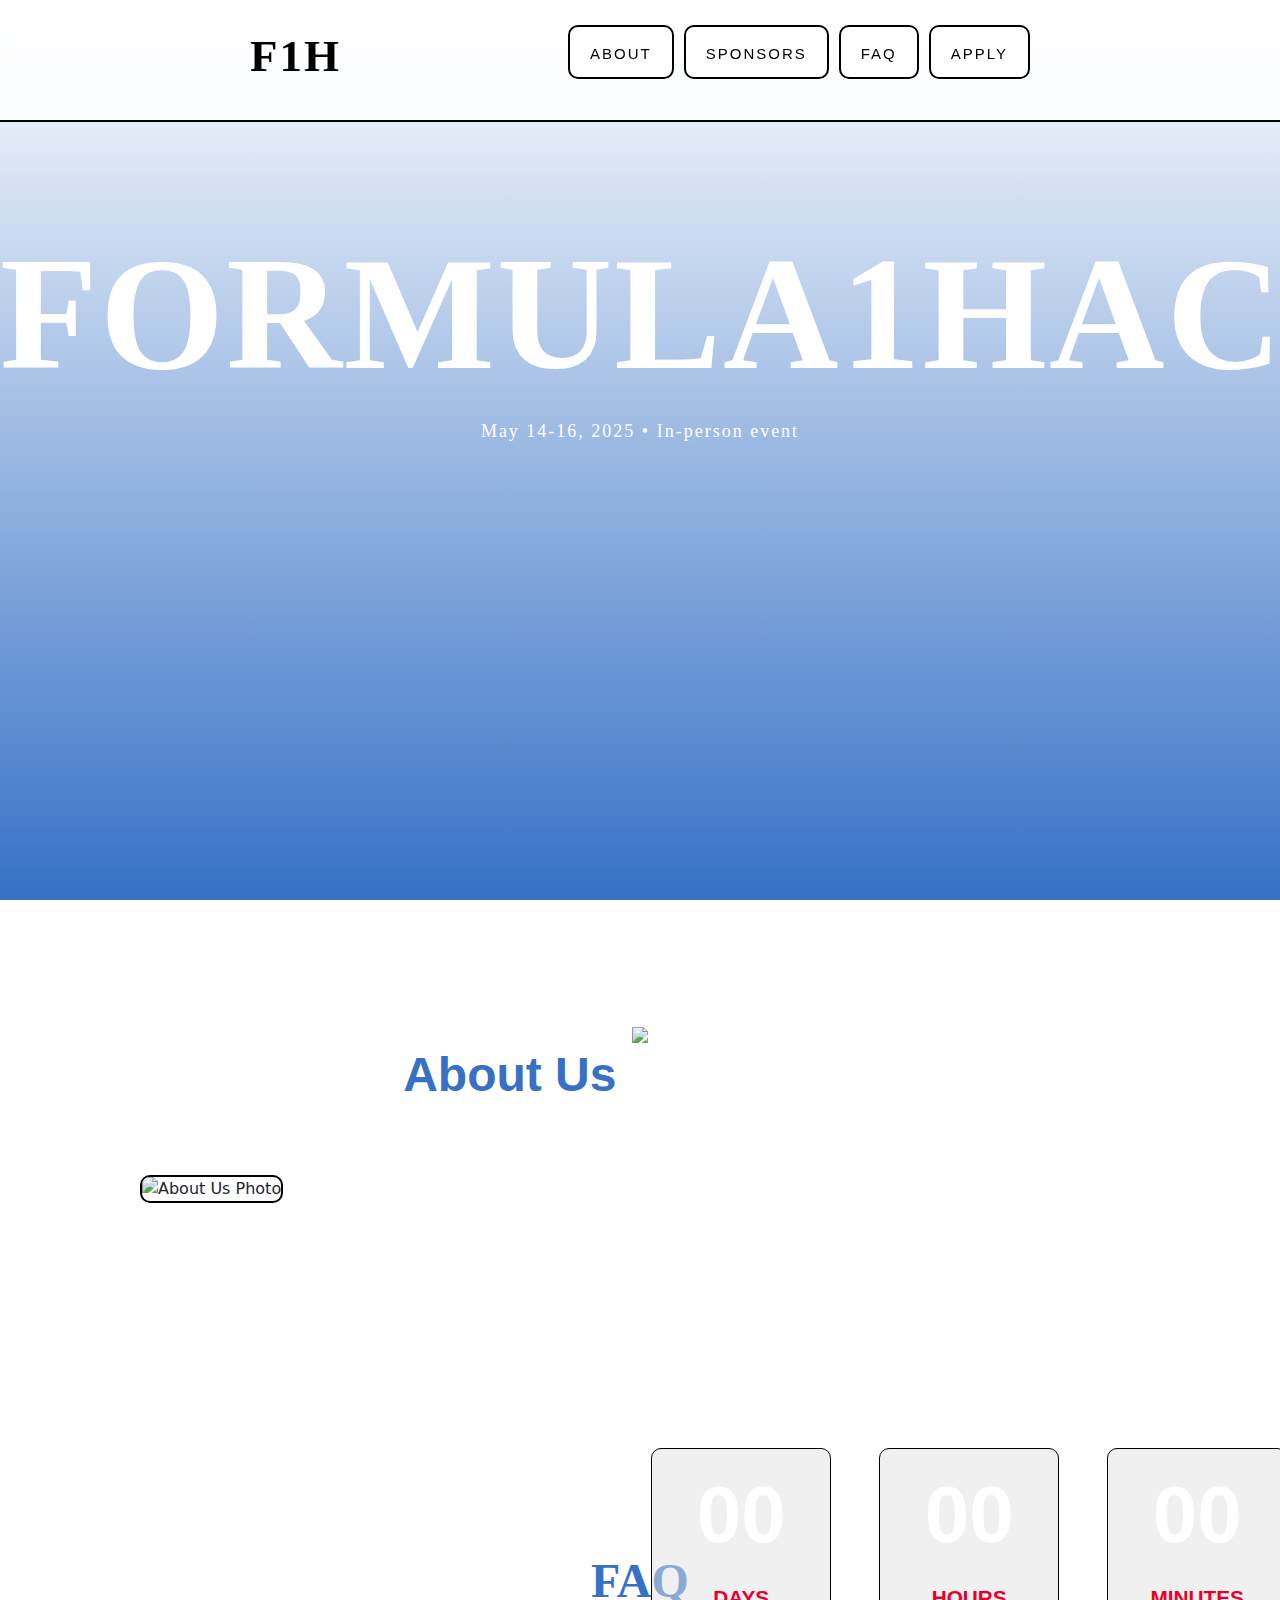
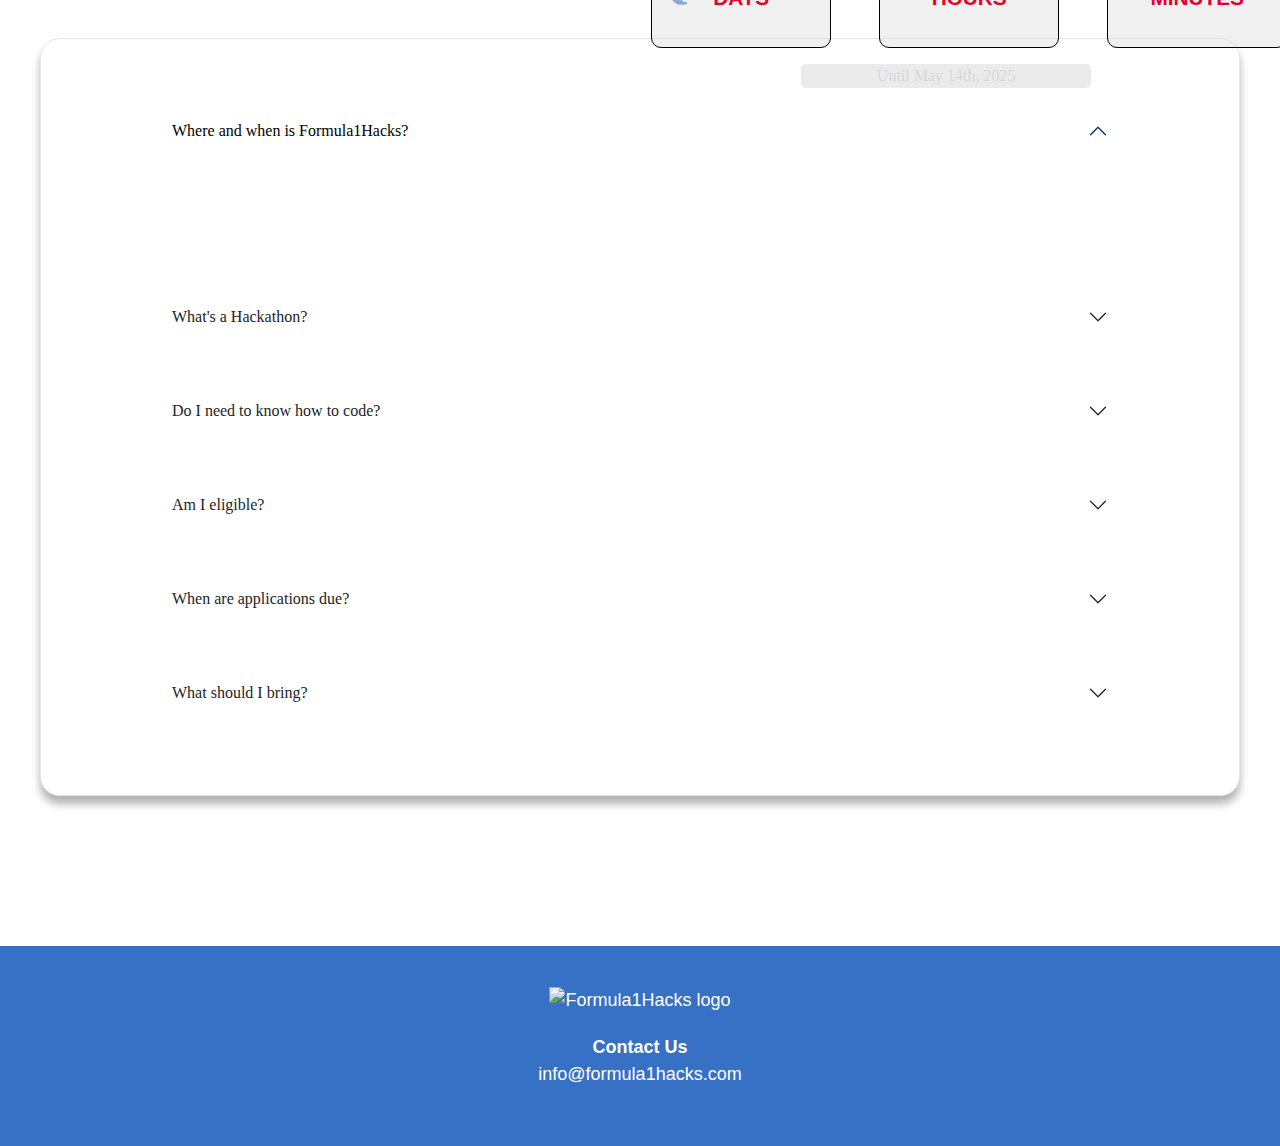
==== index.html @ 16a93703 "Rename home.html to index.html" ====
<!DOCTYPE html>
<html lang="en">
<head>
        <meta charset="utf-8">
        <meta name="viewport" content="width=device-width, initial-scale=1">

<!-- Bootstrap CSS -->
<link href="https://cdn.jsdelivr.net/npm/bootstrap@5.3.3/dist/css/bootstrap.min.css" rel="stylesheet">
<!-- Google Fonts -->
<link href="https://fonts.googleapis.com/css2?family=Roboto:wght@400;500;700&display=swap" rel="stylesheet">
<script src="https://kit.fontawesome.com/4e2d5c04ac.js" crossorigin="anonymous"></script>
<!--Styling Sheet-->
 <link rel="stylesheet" href="home.css">
         
<title>Formula1Hacks</title>
</head>
<!-- Header -->
  <header class="header" id="navigation">
    <h2><a href="">F1H</a></h2>
      <nav>
          <ul>
            <button class="hover-box about">
            <li><a href="#about">About</a></li>
            </button>
            <button class="hover-box sponsors">
            <li><a href="#sponsors">Sponsors</a></li>
            </button>
            <button class="hover-box faq">
            <li><a href="#FAQ">FAQ</a></li>
            </button>
            <button class="hover-box apply">
            <li><a href="#apply">Apply</a></li>
            </button>
          </ul>
        </nav>
    </header>

<!-- Body -->
  <body>
    <main>
    <section>
      <div class="hero">
        <div class="hero-content"> 
        <h1>FORMULA1HACKS</h1>
        <div class="hero-subcontent">
          <p>May 14-16, 2025 • In-person event</p>
        </div>
        </div>
      </div>
    </section>
        <div class="timerbackground">
          <img src="../img/Countdowntimer.svg" width="1200" height="auto">
        
          <div class="until" id="myCountdown">
            <div class="until__component">
                <div class="until__numeric until__numeric--days">00</div>
                <div class="until__units">Days</div>
            </div>
    
            <div class="until__component">
                <div class="until__numeric until__numeric--hours">00</div>
                <div class="until__units">Hours</div>
            </div>
    
            <div class="until__component">
                <div class="until__numeric until__numeric--minutes">00</div>
                <div class="until__units">Minutes</div>
            </div> 
            <div class="until__event">Until May 14th, 2025</div>
        </div>
        </div>

        <section>
          <div class="aboutsection">
            <div class="about-container">
              <div class="about-image">
                <img src="../img/aboutusphoto.png" alt="About Us Photo" style=" border: 2px solid black">
              </div>
              <div class="about-content">
            <h2>About Us</h2>
            <p>Here at Formula1Hacks, we’re just as passionate about racing as you are, and what better way to immerse yourself in F1 than to find solutions to the problems teams and fans face regularly?
              Join us this May, explore a community of innovative hackers and mentors, and code out your passion for Formula 1! You’re set for a thrilling race- we’ve got 2 days full of workshops, fun activities, and networking events with companies looking to hire you! See you at the finishing line!</p>
            </div>
          </div>
        </section>

        <section>
          <div class="faqsection">
          <h2 id="faqtitle">FAQ</h2>
            <div class="faqcard" style="width: 1200px; background-color: transparent; padding: 50px 0px;">
          <div class="accordion" id="accordion">
            <div class="accordion-item">
              <h3 class="accordion-header" id="headingOne">
                <button class="accordion-button" type="button" data-bs-toggle="collapse" data-bs-target="#collapseOne" aria-expanded="true" aria-controls="collapseOne">
                  Where and when is Formula1Hacks? 
                </button>
              </h3>
              <div id="collapseOne" class="accordion-collapse collapse show" aria-labelledby="headingOne" data-bs-parent="#accordion">
                <div class="accordion-body">
                  Formula1Hacks is taking place at the University of Waterloo from May 14 - 16, 2025.
                </div>
              </div>
            </div>

            <div class="accordion-item">
              <h3 class="accordion-header" id="headingTwo">
                <button class="accordion-button collapsed" type="button" data-bs-toggle="collapse" data-bs-target="#collapseTwo" aria-expanded="false" aria-controls="collapseTwo">
                  What's a Hackathon?
                </button>
              </h3>
              <div id="collapseTwo" class="accordion-collapse collapse" aria-labelledby="headingTwo" data-bs-parent="#accordion">
                <div class="accordion-body">
                  A virtual or in-person event where programmers and desginers come together and brainstorm solutions to real world problems using emerging technologies. Many coders benefit from planning and executing a creative project in short time frame, larning new skills from workshops, networking with companies looking to hire, and having a fun weekend!  
                </div>
              </div>
            </div>

            <div class="accordion-item">
              <h3 class="accordion-header" id="headingThree">
                <button class="accordion-button collapsed" type="button" data-bs-toggle="collapse" data-bs-target="#collapseThree" aria-expanded="false" aria-controls="collapseThree">
                  Do I need to know how to code?
                </button>
              </h3>
              <div id="collapseThree" class="accordion-collapse collapse" aria-labelledby="headingThree" data-bs-parent="#accordion">
                <div class="accordion-body">
                  Nope! Formula1Hacks is open to new coders and programmers of all skill-levels. One of the many benefits of attending hackathons is being able to build up project experience in a learning-conductive enviornment. 
                </div>
              </div>
            </div>

            <div class="accordion-item">
              <h3 class="accordion-header" id="headingFour">
                <button class="accordion-button collapsed" type="button" data-bs-toggle="collapse" data-bs-target="#collapseFour" aria-expanded="false" aria-controls="collapseFour">
                  Am I eligible? 
                </button>
              </h3>
              <div id="collapseFour" class="accordion-collapse collapse" aria-labelledby="headingFour" data-bs-parent="#accordion">
                <div class="accordion-body">
                  We encourage anyone 18+ to apply.
                </div>
              </div>
            </div>

            <div class="accordion-item">
              <h3 class="accordion-header" id="headingFive">
                <button class="accordion-button collapsed" type="button" data-bs-toggle="collapse" data-bs-target="#collapseFive" aria-expanded="false" aria-controls="collapseFive">
                  When are applications due? 
                </button>
              </h3>
              <div id="collapseFive" class="accordion-collapse collapse" aria-labelledby="headingFive" data-bs-parent="#accordion">
                <div class="accordion-body">
                  Applications are open and are due March 30th, 11:59pm.
                </div>
              </div>
            </div>

            <div class="accordion-item">
            <h3 class="accordion-header" id="headingSix">
              <button class="accordion-button collapsed" type="button" data-bs-toggle="collapse" data-bs-target="#collapseSix" aria-expanded="false" aria-controls="collapseSix">
                What should I bring? 
              </button>
            </h3>
            <div id="collapseSix" class="accordion-collapse collapse" aria-labelledby="headingSix" data-bs-parent="#accordion">
              <div class="accordion-body">
                As Formula1Hacks is an in-person event, we encourage hackers to bring a laptop, charger, student ID, pyjamas, and any personal care/hygiene items they may ned for the 2-day event. 
              </div>
            </div>
          </div>

          </div>
        </div>
      </div>
        </section>

        <section>
          <div class="Apply">
          </div>
        </section>

        <footer>
          <div>
            <img src="" alt="Formula1Hacks logo">
            <div class="Contact">Contact Us</div>
            <p><a>info@formula1hacks.com</a></p>
            <div class="icons" ></div>
            <i class="fa-brands fa-instagram fa-xl"></i>
            <i class="fa-brands fa-linkedin fa-xl"></i>
          </div>
        </footer>
      <script src="https://cdnjs.cloudflare.com/ajax/libs/dayjs/1.11.13/dayjs.min.js"></script>
      <script src="https://cdnjs.cloudflare.com/ajax/libs/dayjs/1.11.13/plugin/duration.min.js"></script>
      <script src="https://cdn.jsdelivr.net/npm/bootstrap@5.3.3/dist/js/bootstrap.bundle.min.js" integrity="sha384-YvpcrYf0tY3lHB60NNkmXc5s9fDVZLESaAA55NDzOxhy9GkcIdslK1eN7N6jIeHz" crossorigin="anonymous"></script>
      <script src="home_countdown_timer.js"></script>
        </main>
    </body>
</html>
---- home.css ----
/* getting rid of default css styling */ 
* {
  margin: 0;
  padding: 0;
  box-sizing: border-box;
}

header {
    /* background-color: #fff; */ 
    background: rgba(255, 255, 255, 0.8); /* White with 80% opacity */
    text-decoration: none;
    font-family: "Playfair Display", serif;
    text-transform: uppercase;
    letter-spacing: 1.5px;
    display: flex;
    justify-content: space-between;
    align-items: center;
    border-bottom: 2px solid rgb(0, 0, 0);
    text-align: center; /* Center-align text inside the container */
    width: 100%;
    padding: 10px 250px; /* Top/Bottom: 15px, Left/Right: 60px */
    position: sticky; /* Keeps the nav at the top on scroll */
    top: 0;
    z-index: 1000; /* Ensures the nav stays above content */
    backdrop-filter: blur(8px); /* Optional: adds a blur effect for a frosted-glass look */
}

h1{
  font-size: 2em;
  font-weight: bold;
  font-family: "Playfair Display", serif;
  padding-bottom: 0;
}

/* styling the formula1hacks button */
#navigation h2 {
    font-size: 45px;
    color: black; 
    font-family: "Playfair Display", serif;
    letter-spacing: 2px;
    font-weight: bold;
}

  
  
   nav ul {
    list-style: none;
    display: flex;
    gap: 10px; 
    color: #fff; 
  }  

  /* when clicking links/buttons */ 
  nav a {
    text-decoration: none;
    font-family: "Montserrat ", sans-serif;
    text-transform: uppercase;
    font-size: 15px;
    letter-spacing: 2px;
  }


  .hover-box {
    display: inline-block;
    padding: 10px 20px; 
    font-size: 20px; /* Initial text color */
    background-color: white; /* Initial background color */
    border: 2px solid rgb(0, 0, 0);
    text-align: center;
    transition: all 0.2s ease; /* Smooth transition for hover */
    cursor: pointer; /* Pointer cursor on hover */
    letter-spacing: 1px;
    font-family: "Inter";
  }

  .hover-box.about:hover {
    background-color: #E8002D; 
    color: white;
  } 

  .hover-box.sponsors:hover {
    background-color: #FF8000; 
    color: white;
  } 

  .hover-box.faq:hover {
    background-color: rgb(54, 113, 198); 
    color: white;
  } 

  .hover-box.apply:hover {
    background-color: #229971; 
    color: white;
  } 
  a:link, a:visited {
    color: inherit; /* Keeps the text color the same as the surrounding text */
    text-decoration: none; /* Removes underline if desired */
  }
  body {
    background: rgb(0, 0, 0);
    background: linear-gradient(0deg,rgba(54, 113, 198, 1) 0%,  rgb(255, 255, 255) 100% );
    background-attachment: fixed;
}

button.hover-box {
border-radius: 10px; 
font-family: "Inter";
margin-top: 15px;
margin-bottom: 15px;
margin-left: auto;
margin-right: auto;
text-align: center;
}
 
html{
align-items: center;
text-align: center;
}

.hero {
  position: relative; /* To position text on top */
  min-height: 100vh; /* Full viewport height */
  background: url('../img/formula1-car.jpg') no-repeat center center/cover;
  color: white; /* White text for contrast */
  display: flex; /* Center content */
  justify-content: center; /* Center horizontally */
  padding: 6em 0;
}

.hero-content {
  text-align: center; 
  border-radius: 10px;
  top: 100px; /* Distance from the top of the hero */
  left: 10%; /* Distance from the left of the hero */
  font-size: 80px; 
  font-family: "Playfair Display", serif;
  letter-spacing: 2px;
  background-attachment: fixed;
  width: 100vw;
  overflow: hidden;
}

.hero-subcontent p { 
  font-family: 'Inter';
  font-size: 18px;
  letter-spacing: 1.5;
}


.until {
  width: 700px;/* if you zoom in and out (add more or less pixels), the container will still only take 500 px space */
  display: grid; /* allows you to put things in columns */ 
  grid-template-columns: repeat(3,1fr); /* 4 columns and every column takes the same amoutn of space "1fr"*/
  gap: 16px; /* 1m means 1 times the currnt font size and gap is the space between the elements */
  padding: 16px; /* padding is the space around the inside element */
  border-radius: 10px; 
  background-position: 0 0, 0 10px, 10px -10px, -10px 0px;
  font-family: sans-serif;
  position: absolute; 
  top: 410px;
  left: 20%; 
}

.timerbackground {
  display: inline-block;
  z-index: 10; 
  position: relative;
}

.until__component{
  text-align: center;
  background-color: #000;
  border-radius: 10px;
  border: 1px solid rgb(0, 0, 0); 
  max-width: 180px;
  min-height: 200px;
  background-color: rgba(226, 226, 226, 0.5);
}

.until__numeric{
color: #fff;
padding: 6.4px 0px 0px 0px; 
font-size: 80px;
font-weight: bold;
font-family: "Montserrat ", sans-serif;
text-transform: uppercase;
}

.until__units{
  font-size: 20.8px; 
  font-weight: bold;
  color:#E8002D;
  font-family: "Montserrat ", sans-serif;
  text-transform: uppercase;
  padding: 6.4px 0; 
}

.until__event{
  color:#d8d8d8;
  grid-column: span 2;
  margin-left: 150px;
  font-family: "Playfair Display", serif;
  background-color: rgba(216, 216, 216,0.5);
  border-radius: 5px;
}

/*note: better to use em bacuse its relative and wont affect everything like the padding and style when you use absolute units like px for font size */ 

.about-container {
  display: flex;
  align-items: center; /* Vertically aligns the content */
  justify-content: space-between;
  width: 1000px;
  margin: 0 auto;
  gap: 120px;
}

.about-image img {
  max-width: 500px;
  border: 2px solid black;
  object-fit: cover;
  border-radius: 10px;
}

.about-content {
  flex: 1; /* Pushes the content to take up remaining space */
}

.about-content h2 {
  color: rgb(54, 113, 198);
  font-size: 48px;
  font-family: "Montserrat ", sans-serif;
  text-align: left;
  padding-bottom: 20px;
  font-weight: bold;
}

.about-content p {
  font-size: 19.2px;
  color: #ffffff;
  line-height: 1.6;
  font-family: "Montserrat ", sans-serif;
  text-align: left;
}

.faqsection h2{
  color: rgb(54, 113, 198);
  font-size: 48px;
  font-family: 'Inter';
  text-align: center;
  padding: 20px;
  margin-top: 200px;
  font-weight: bold;
}

.faqcard{
border-radius: 20px;
box-shadow: 0 8px 8px rgba(0, 0, 0, 0.3);
display: block;
border: 1px solid rgb(0, 0, 0, 0.1);
margin: 0 auto;
overflow: visible;
max-width: 100%;
height: auto;
}

.accordion-button{
border-radius: 10px;
background-color: white;
padding: 32px;
border: none;
text-align: left;
justify-content: space-between;
max-width: 1000px; 
height: auto;
}

.accordion-button:not(.collapsed) {
  background-color: white;
  box-shadow: none;
  color: #000;
  border-radius: 10px 10px 0 0;
  padding: 32px;
}

.accordion-item {
  border: none;
  margin-bottom: 10px;
  background-color: transparent; 
}

.accordion-body {
  background-color: transparent;
  border-radius: 0px 0px 10px 10px; /* Rounded bottom corners */
  padding: 32px;
  color: #ffffff;
  text-align: left;
  border: 2px solid #fff;
  font-family: 'Inter';
  font-size: 16px;

}

.accordion{
  max-width: 1000px; 
  margin: 0 auto; 
}

.accordion-button:hover {
  background-color: rgb(54, 113, 198);
  color: #fff;
  transition: all 0.3s ease;
}

#accordion h3{
  font-family: 'Inter';
  font-size: 20px;
}

footer{
  background-color: rgb(54, 113, 198);
  margin-top: 150px;
  font-size: 18px;
  color: #fff;
  height: 200px;
  font-family: "Montserrat ", sans-serif;
  display: block;
  align-content: center;
}

footer div.Contact{
  font-weight:bold;
}

footer a{
  text-decoration: none;
}

footer img{
margin-bottom: 20px;
}
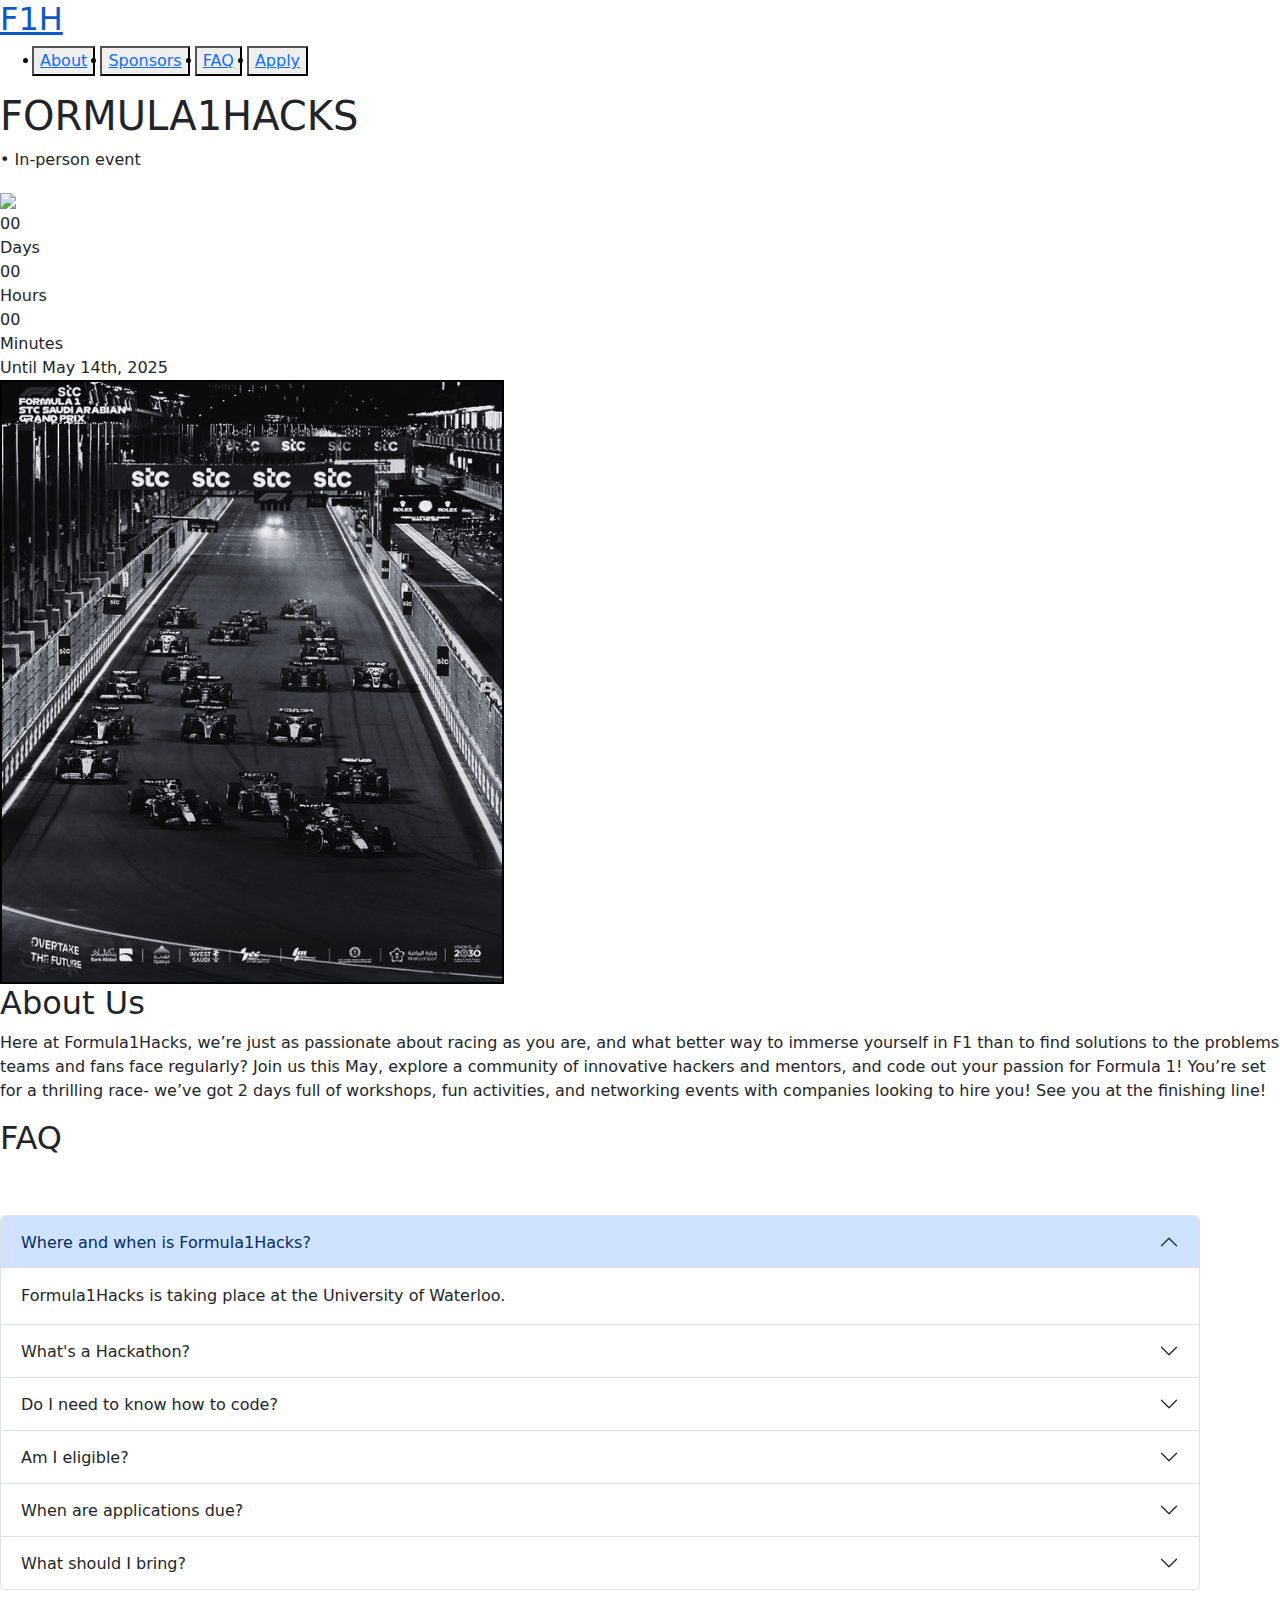
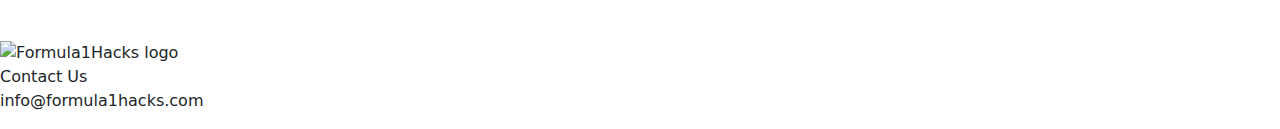
==== commit f012f916: "Update index.html" ====
--- a/index.html
+++ b/index.html
@@ -10,7 +10,7 @@
 <link href="https://fonts.googleapis.com/css2?family=Roboto:wght@400;500;700&display=swap" rel="stylesheet">
 <script src="https://kit.fontawesome.com/4e2d5c04ac.js" crossorigin="anonymous"></script>
 <!--Styling Sheet-->
- <link rel="stylesheet" href="home.css">
+ <link rel="stylesheet" href="style.css">
          
 <title>Formula1Hacks</title>
 </head>
@@ -43,13 +43,13 @@
         <div class="hero-content"> 
         <h1>FORMULA1HACKS</h1>
         <div class="hero-subcontent">
-          <p>May 14-16, 2025 • In-person event</p>
+          <p>• In-person event</p>
         </div>
         </div>
       </div>
     </section>
         <div class="timerbackground">
-          <img src="../img/Countdowntimer.svg" width="1200" height="auto">
+          <img src="Countdowntimer.svg" width="1200" height="auto">
         
           <div class="until" id="myCountdown">
             <div class="until__component">
@@ -74,7 +74,7 @@
           <div class="aboutsection">
             <div class="about-container">
               <div class="about-image">
-                <img src="../img/aboutusphoto.png" alt="About Us Photo" style=" border: 2px solid black">
+                <img src="aboutusphoto.png" alt="About Us Photo" style=" border: 2px solid black">
               </div>
               <div class="about-content">
             <h2>About Us</h2>
@@ -97,7 +97,7 @@
               </h3>
               <div id="collapseOne" class="accordion-collapse collapse show" aria-labelledby="headingOne" data-bs-parent="#accordion">
                 <div class="accordion-body">
-                  Formula1Hacks is taking place at the University of Waterloo from May 14 - 16, 2025.
+                  Formula1Hacks is taking place at the University of Waterloo.
                 </div>
               </div>
             </div>
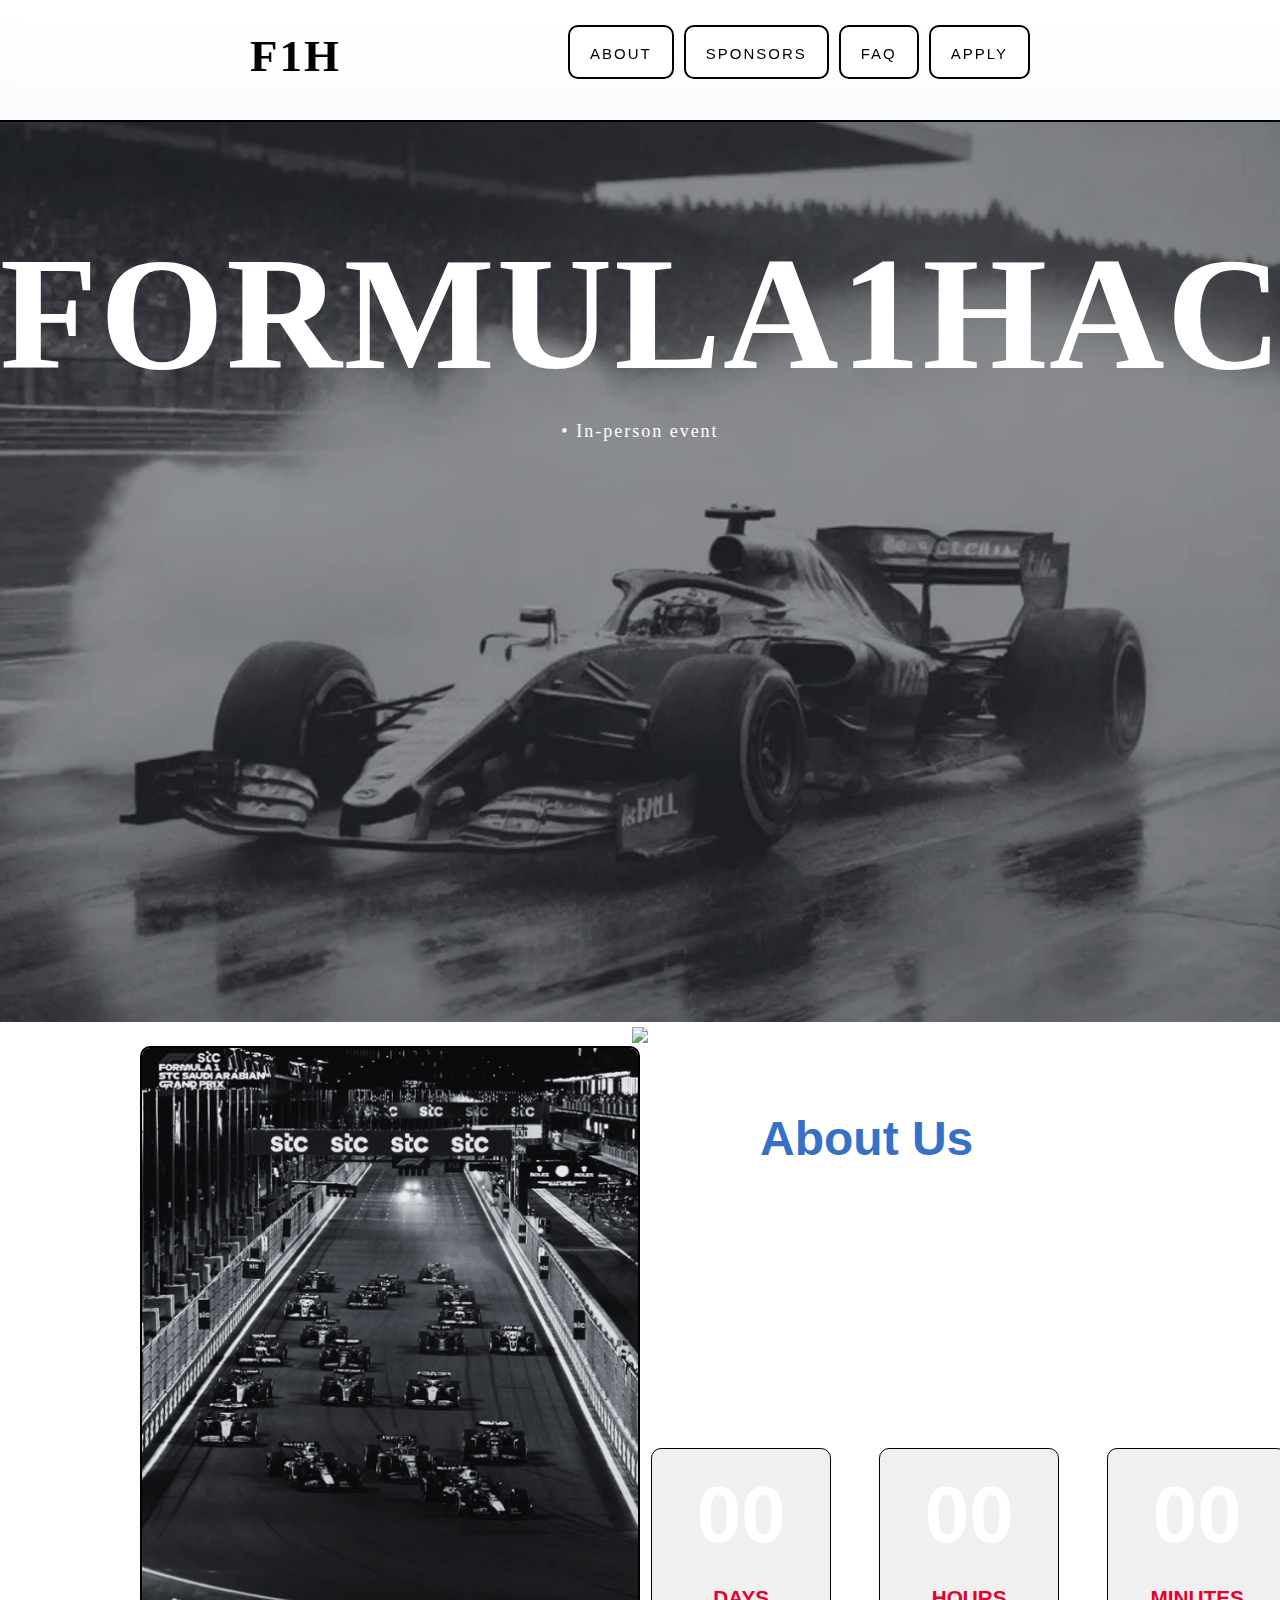
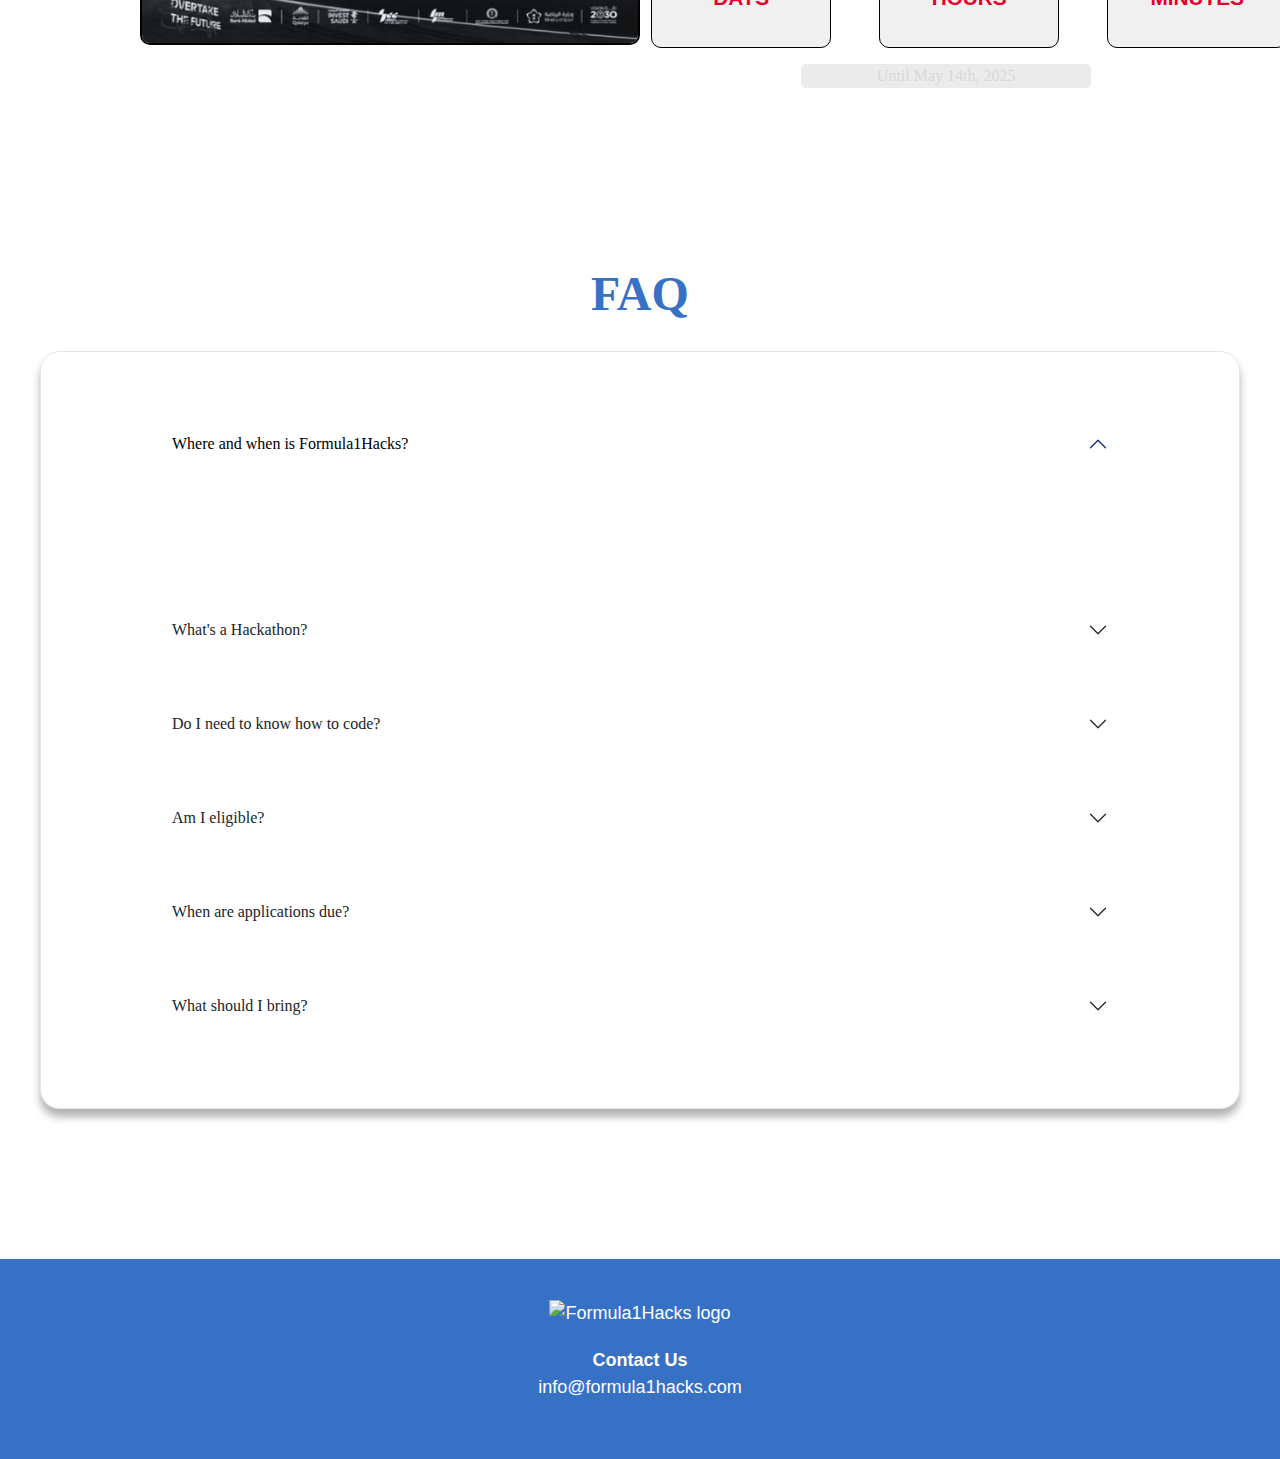
==== commit b20c63a8: "Update index.html" ====
--- a/index.html
+++ b/index.html
@@ -10,7 +10,7 @@
 <link href="https://fonts.googleapis.com/css2?family=Roboto:wght@400;500;700&display=swap" rel="stylesheet">
 <script src="https://kit.fontawesome.com/4e2d5c04ac.js" crossorigin="anonymous"></script>
 <!--Styling Sheet-->
- <link rel="stylesheet" href="style.css">
+ <link rel="stylesheet" href="styles.css">
          
 <title>Formula1Hacks</title>
 </head>
--- a/styles.css
+++ b/styles.css
@@ -0,0 +1,344 @@
+/* getting rid of default css styling */ 
+* {
+  margin: 0;
+  padding: 0;
+  box-sizing: border-box;
+}
+
+header {
+    /* background-color: #fff; */ 
+    background: rgba(255, 255, 255, 0.8); /* White with 80% opacity */
+    text-decoration: none;
+    font-family: "Playfair Display", serif;
+    text-transform: uppercase;
+    letter-spacing: 1.5px;
+    display: flex;
+    justify-content: space-between;
+    align-items: center;
+    border-bottom: 2px solid rgb(0, 0, 0);
+    text-align: center; /* Center-align text inside the container */
+    width: 100%;
+    padding: 10px 250px; /* Top/Bottom: 15px, Left/Right: 60px */
+    position: sticky; /* Keeps the nav at the top on scroll */
+    top: 0;
+    z-index: 1000; /* Ensures the nav stays above content */
+    backdrop-filter: blur(8px); /* Optional: adds a blur effect for a frosted-glass look */
+}
+
+h1{
+  font-size: 2em;
+  font-weight: bold;
+  font-family: "Playfair Display", serif;
+  padding-bottom: 0;
+}
+
+/* styling the formula1hacks button */
+#navigation h2 {
+    font-size: 45px;
+    color: black; 
+    font-family: "Playfair Display", serif;
+    letter-spacing: 2px;
+    font-weight: bold;
+}
+
+  
+  
+   nav ul {
+    list-style: none;
+    display: flex;
+    gap: 10px; 
+    color: #fff; 
+  }  
+
+  /* when clicking links/buttons */ 
+  nav a {
+    text-decoration: none;
+    font-family: "Montserrat ", sans-serif;
+    text-transform: uppercase;
+    font-size: 15px;
+    letter-spacing: 2px;
+  }
+
+
+  .hover-box {
+    display: inline-block;
+    padding: 10px 20px; 
+    font-size: 20px; /* Initial text color */
+    background-color: white; /* Initial background color */
+    border: 2px solid rgb(0, 0, 0);
+    text-align: center;
+    transition: all 0.2s ease; /* Smooth transition for hover */
+    cursor: pointer; /* Pointer cursor on hover */
+    letter-spacing: 1px;
+    font-family: "Inter";
+  }
+
+  .hover-box.about:hover {
+    background-color: #E8002D; 
+    color: white;
+  } 
+
+  .hover-box.sponsors:hover {
+    background-color: #FF8000; 
+    color: white;
+  } 
+
+  .hover-box.faq:hover {
+    background-color: rgb(54, 113, 198); 
+    color: white;
+  } 
+
+  .hover-box.apply:hover {
+    background-color: #229971; 
+    color: white;
+  } 
+  a:link, a:visited {
+    color: inherit; /* Keeps the text color the same as the surrounding text */
+    text-decoration: none; /* Removes underline if desired */
+  }
+  body {
+    background: rgb(0, 0, 0);
+    background: linear-gradient(0deg,rgba(54, 113, 198, 1) 0%,  rgb(255, 255, 255) 100% );
+    background-attachment: fixed;
+}
+
+button.hover-box {
+border-radius: 10px; 
+font-family: "Inter";
+margin-top: 15px;
+margin-bottom: 15px;
+margin-left: auto;
+margin-right: auto;
+text-align: center;
+}
+ 
+html{
+align-items: center;
+text-align: center;
+}
+
+.hero {
+  position: relative; /* To position text on top */
+  min-height: 100vh; /* Full viewport height */
+  background: url('formula1-car.jpg') no-repeat center center/cover;
+  color: white; /* White text for contrast */
+  display: flex; /* Center content */
+  justify-content: center; /* Center horizontally */
+  padding: 6em 0;
+}
+
+.hero-content {
+  text-align: center; 
+  border-radius: 10px;
+  top: 100px; /* Distance from the top of the hero */
+  left: 10%; /* Distance from the left of the hero */
+  font-size: 80px; 
+  font-family: "Playfair Display", serif;
+  letter-spacing: 2px;
+  background-attachment: fixed;
+  width: 100vw;
+  overflow: hidden;
+}
+
+.hero-subcontent p { 
+  font-family: 'Inter';
+  font-size: 18px;
+  letter-spacing: 1.5;
+}
+
+
+.until {
+  width: 700px;/* if you zoom in and out (add more or less pixels), the container will still only take 500 px space */
+  display: grid; /* allows you to put things in columns */ 
+  grid-template-columns: repeat(3,1fr); /* 4 columns and every column takes the same amoutn of space "1fr"*/
+  gap: 16px; /* 1m means 1 times the currnt font size and gap is the space between the elements */
+  padding: 16px; /* padding is the space around the inside element */
+  border-radius: 10px; 
+  background-position: 0 0, 0 10px, 10px -10px, -10px 0px;
+  font-family: sans-serif;
+  position: absolute; 
+  top: 410px;
+  left: 20%; 
+}
+
+.timerbackground {
+  display: inline-block;
+  z-index: 10; 
+  position: relative;
+}
+
+.until__component{
+  text-align: center;
+  background-color: #000;
+  border-radius: 10px;
+  border: 1px solid rgb(0, 0, 0); 
+  max-width: 180px;
+  min-height: 200px;
+  background-color: rgba(226, 226, 226, 0.5);
+}
+
+.until__numeric{
+color: #fff;
+padding: 6.4px 0px 0px 0px; 
+font-size: 80px;
+font-weight: bold;
+font-family: "Montserrat ", sans-serif;
+text-transform: uppercase;
+}
+
+.until__units{
+  font-size: 20.8px; 
+  font-weight: bold;
+  color:#E8002D;
+  font-family: "Montserrat ", sans-serif;
+  text-transform: uppercase;
+  padding: 6.4px 0; 
+}
+
+.until__event{
+  color:#d8d8d8;
+  grid-column: span 2;
+  margin-left: 150px;
+  font-family: "Playfair Display", serif;
+  background-color: rgba(216, 216, 216,0.5);
+  border-radius: 5px;
+}
+
+/*note: better to use em bacuse its relative and wont affect everything like the padding and style when you use absolute units like px for font size */ 
+
+.about-container {
+  display: flex;
+  align-items: center; /* Vertically aligns the content */
+  justify-content: space-between;
+  width: 1000px;
+  margin: 0 auto;
+  gap: 120px;
+}
+
+.about-image img {
+  max-width: 500px;
+  border: 2px solid black;
+  object-fit: cover;
+  border-radius: 10px;
+}
+
+.about-content {
+  flex: 1; /* Pushes the content to take up remaining space */
+}
+
+.about-content h2 {
+  color: rgb(54, 113, 198);
+  font-size: 48px;
+  font-family: "Montserrat ", sans-serif;
+  text-align: left;
+  padding-bottom: 20px;
+  font-weight: bold;
+}
+
+.about-content p {
+  font-size: 19.2px;
+  color: #ffffff;
+  line-height: 1.6;
+  font-family: "Montserrat ", sans-serif;
+  text-align: left;
+}
+
+.faqsection h2{
+  color: rgb(54, 113, 198);
+  font-size: 48px;
+  font-family: 'Inter';
+  text-align: center;
+  padding: 20px;
+  margin-top: 200px;
+  font-weight: bold;
+}
+
+.faqcard{
+border-radius: 20px;
+box-shadow: 0 8px 8px rgba(0, 0, 0, 0.3);
+display: block;
+border: 1px solid rgb(0, 0, 0, 0.1);
+margin: 0 auto;
+overflow: visible;
+max-width: 100%;
+height: auto;
+}
+
+.accordion-button{
+border-radius: 10px;
+background-color: white;
+padding: 32px;
+border: none;
+text-align: left;
+justify-content: space-between;
+max-width: 1000px; 
+height: auto;
+}
+
+.accordion-button:not(.collapsed) {
+  background-color: white;
+  box-shadow: none;
+  color: #000;
+  border-radius: 10px 10px 0 0;
+  padding: 32px;
+}
+
+.accordion-item {
+  border: none;
+  margin-bottom: 10px;
+  background-color: transparent; 
+}
+
+.accordion-body {
+  background-color: transparent;
+  border-radius: 0px 0px 10px 10px; /* Rounded bottom corners */
+  padding: 32px;
+  color: #ffffff;
+  text-align: left;
+  border: 2px solid #fff;
+  font-family: 'Inter';
+  font-size: 16px;
+
+}
+
+.accordion{
+  max-width: 1000px; 
+  margin: 0 auto; 
+}
+
+.accordion-button:hover {
+  background-color: rgb(54, 113, 198);
+  color: #fff;
+  transition: all 0.3s ease;
+}
+
+#accordion h3{
+  font-family: 'Inter';
+  font-size: 20px;
+}
+
+footer{
+  background-color: rgb(54, 113, 198);
+  margin-top: 150px;
+  font-size: 18px;
+  color: #fff;
+  height: 200px;
+  font-family: "Montserrat ", sans-serif;
+  display: block;
+  align-content: center;
+}
+
+footer div.Contact{
+  font-weight:bold;
+}
+
+footer a{
+  text-decoration: none;
+}
+
+footer img{
+margin-bottom: 20px;
+}
+
+
+
